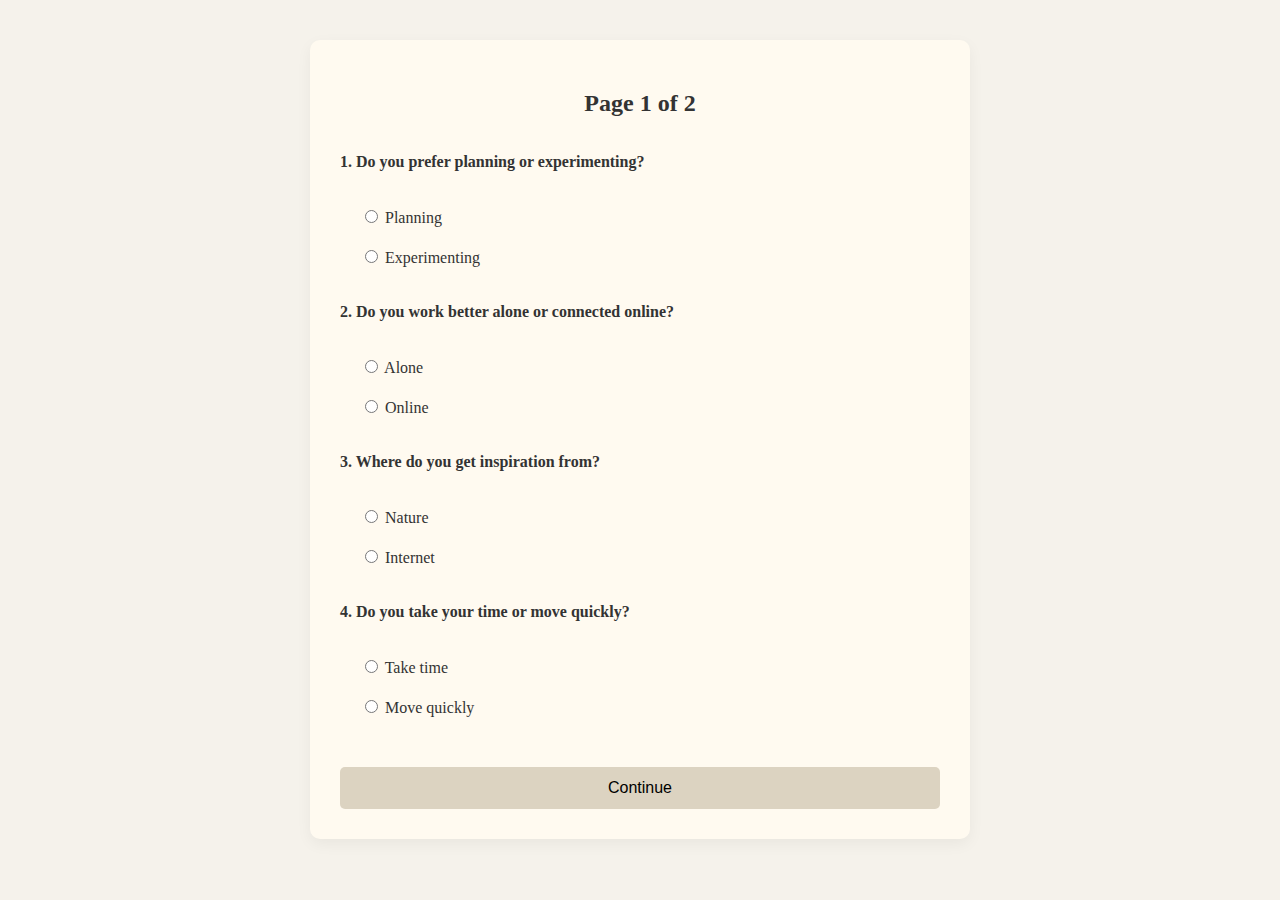
==== page1.html @ a060d21f "Mockup" ====
<!DOCTYPE html>
<html lang="en">
<head>
  <meta charset="UTF-8" />
  <meta name="viewport" content="width=device-width, initial-scale=1.0"/>
  <title>Creative Quiz - Page 1</title>
  <link rel="stylesheet" href="style1.css" />
</head>
<body>
  <div class="container">
    <h2>Page 1 of 2</h2>
    <form id="form1">
      <p>1. Do you prefer planning or experimenting?</p>
      <label><input type="radio" name="q1" value="A" required /> Planning</label>
      <label><input type="radio" name="q1" value="B" /> Experimenting</label>

      <p>2. Do you work better alone or connected online?</p>
      <label><input type="radio" name="q2" value="A" required /> Alone</label>
      <label><input type="radio" name="q2" value="B" /> Online</label>

      <p>3. Where do you get inspiration from?</p>
      <label><input type="radio" name="q3" value="A" required /> Nature</label>
      <label><input type="radio" name="q3" value="B" /> Internet</label>

      <p>4. Do you take your time or move quickly?</p>
      <label><input type="radio" name="q4" value="A" required /> Take time</label>
      <label><input type="radio" name="q4" value="B" /> Move quickly</label>

      <button type="submit">Continue</button>
    </form>
  </div>

  <script src="script1.js"></script>
</body>
</html>
---- style1.css ----
body {
    font-family: 'Georgia', serif;
    background-color: #f5f2eb;
    color: #333;
    margin: 0;
    padding: 40px;
    text-align: center;
  }
  
  .container {
    max-width: 600px;
    margin: auto;
    background-color: #fffaf0;
    padding: 30px;
    border-radius: 10px;
    box-shadow: 0 5px 15px rgba(0, 0, 0, 0.05);
  }
  
  form {
    display: flex;
    flex-direction: column;
    gap: 20px;
    text-align: left;
  }
  
  p {
    font-weight: bold;
  }
  
  label {
    margin-left: 20px;
    font-weight: normal;
  }
  
  button {
    margin-top: 30px;
    padding: 12px 24px;
    background-color: #dcd3c1;
    border: none;
    border-radius: 5px;
    font-family: 'Arial', sans-serif;
    font-size: 16px;
    cursor: pointer;
    transition: background-color 0.3s;
  }
  
  button:hover {
    background-color: #c9bfae;
  }
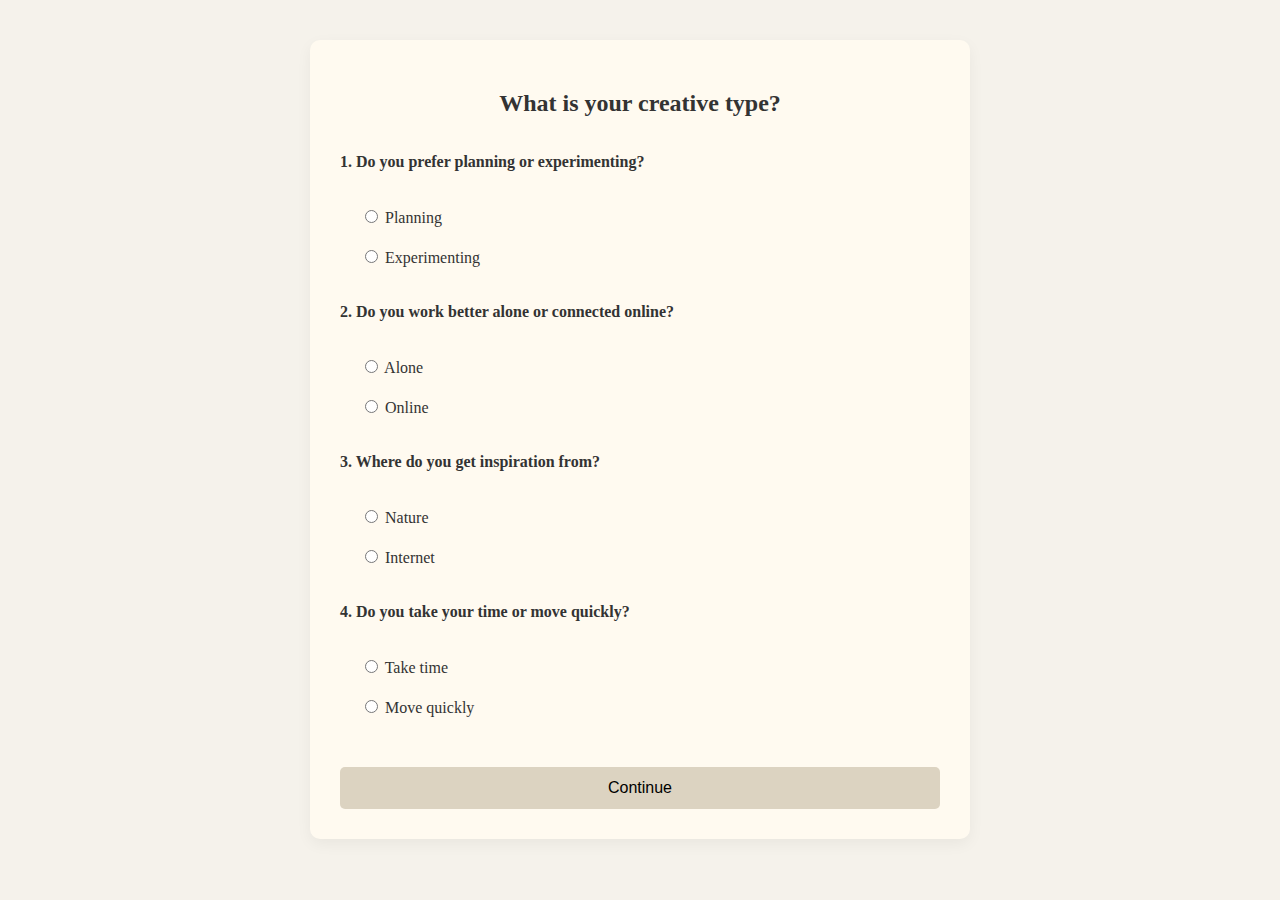
==== commit b1330acd: "finish" ====
--- a/page1.html
+++ b/page1.html
@@ -8,7 +8,7 @@
 </head>
 <body>
   <div class="container">
-    <h2>Page 1 of 2</h2>
+    <h2>What is your creative type?</h2>
     <form id="form1">
       <p>1. Do you prefer planning or experimenting?</p>
       <label><input type="radio" name="q1" value="A" required /> Planning</label>
